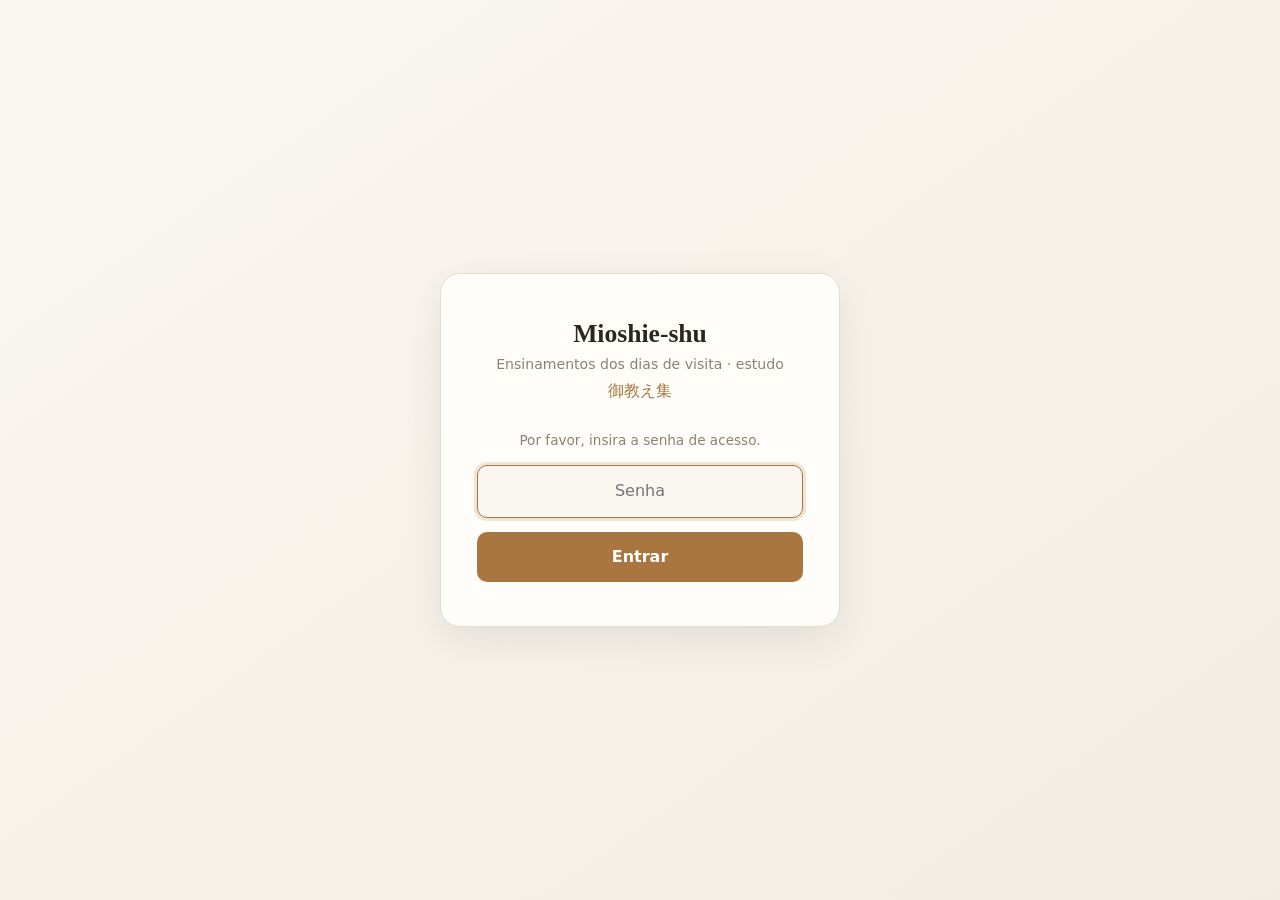
==== artigo.html @ a9a185d0 "Site de estudo do Mioshie-shu (1951–1954) Os 33 volumes organizados para leitura em sequência, por a" ====
<!doctype html>
<html lang="pt-BR">
<head>
<meta charset="utf-8">
<script>try{if(sessionStorage.getItem('mioshie_shu_auth')!=='925933144f0b01b062954b29d2dc665c63d5e15083d31d30e35536859bc1f787')location.replace('login.html?redirect='+encodeURIComponent(location.pathname.split('/').pop()+location.search+location.hash))}catch(e){location.replace('login.html')}</script>
<meta name="viewport" content="width=device-width, initial-scale=1">
<title>Artigo · Mioshie-shu</title>
<link rel="stylesheet" href="css/style.css">
</head>
<body>
<main>
  <p class="small"><a href="artigos.html">‹ Todos os artigos lidos</a></p>
  <div id="artigo"><div class="carregando">Carregando…</div></div>
</main>
<script src="js/common.js"></script>
<script>
MS.cabecalho('artigos.html');
(async () => {
  const id = new URLSearchParams(location.search).get('id');
  const idx = await MS.index();
  if (!idx.artigo[id]) { document.getElementById('artigo').innerHTML = '<p>Artigo não encontrado.</p>'; return; }
  const a = await MS.artigo(id);
  document.title = `${a.titulo || a.titulo_ja} · Mioshie-shu`;
  const lidos = idx.artigo[id].lidos.map(i => idx.porId[i]);
  const el = document.getElementById('artigo');
  el.innerHTML = `<h1>${MS.esc(a.titulo || a.titulo_ja)}</h1>
    ${a.titulo && a.titulo_ja ? `<p class="muted" style="font-family:var(--jp);margin-top:-6px">${MS.esc(a.titulo_ja)}</p>` : ''}
    <div class="artigo-pagina">
      <div>${MS.htmlArtigo(a, { artigo: {} })}</div>
      <aside>
        <div class="painel">
          <h3 style="margin-top:0">Lido e comentado em</h3>
          ${lidos.length ? `<ul class="lidos" style="padding-left:18px">${lidos.map(t => `<li><a href="${MS.link(t)}">${MS.dataExtenso(t.d)}</a><br><span class="muted small">vol. ${t.v} · ${MS.esc(t.t)}</span></li>`).join('')}</ul>
            <a class="small" href="explorar.html?ids=${lidos.map(t => t.id).join(',')}&rotulo=${encodeURIComponent('Comentários sobre “' + (a.titulo || a.titulo_ja) + '”')}&modo=ler">Ler todos os comentários em sequência ›</a>`
          : '<p class="muted small">Nenhum trecho ligado a este artigo.</p>'}
        </div>
      </aside>
    </div>`;
  MS.ligarIdioma(el);
})();
</script>
</body>
</html>
---- css/style.css ----
:root {
  --bg: #faf7f1;
  --bg-2: #f2ede3;
  --card: #fffdf9;
  --ink: #2a2622;
  --ink-2: #5d554c;
  --ink-3: #8b8174;
  --line: #e4dccd;
  --accent: #6b4f2a;
  --accent-2: #a8763e;
  --accent-soft: #f1e6d3;
  --link: #7a4d16;
  --mark: #fbe7a1;
  --g-saude: #2f7d6d;
  --g-espiritual: #6a4c93;
  --g-obra: #b0662b;
  --g-mundo: #3b6aa0;
  --heat: 168, 118, 62;
  --shadow: 0 1px 2px rgba(60, 40, 10, .06), 0 4px 16px rgba(60, 40, 10, .05);
  --serif: "Iowan Old Style", "Palatino Linotype", Palatino, Georgia, "Noto Serif JP", serif;
  --sans: system-ui, -apple-system, "Segoe UI", Roboto, "Noto Sans JP", sans-serif;
  --jp: "Noto Serif JP", "Yu Mincho", "Hiragino Mincho ProN", serif;
  color-scheme: light;
}
@media (prefers-color-scheme: dark) {
  :root:not([data-theme="light"]) {
    --bg: #1b1916; --bg-2: #24211d; --card: #221f1b; --ink: #ece5d8; --ink-2: #bfb5a5; --ink-3: #8f8676;
    --line: #3a352e; --accent: #d9b27c; --accent-2: #e0a860; --accent-soft: #3a2f22; --link: #e6bd83;
    --mark: #6b5415; --g-saude: #62b8a5; --g-espiritual: #b095d8; --g-obra: #e59b5c; --g-mundo: #7fa8d8;
    --heat: 224, 168, 96; --shadow: 0 1px 2px rgba(0, 0, 0, .3); color-scheme: dark;
  }
}
:root[data-theme="dark"] {
  --bg: #1b1916; --bg-2: #24211d; --card: #221f1b; --ink: #ece5d8; --ink-2: #bfb5a5; --ink-3: #8f8676;
  --line: #3a352e; --accent: #d9b27c; --accent-2: #e0a860; --accent-soft: #3a2f22; --link: #e6bd83;
  --mark: #6b5415; --g-saude: #62b8a5; --g-espiritual: #b095d8; --g-obra: #e59b5c; --g-mundo: #7fa8d8;
  --heat: 224, 168, 96; --shadow: 0 1px 2px rgba(0, 0, 0, .3); color-scheme: dark;
}

* { box-sizing: border-box; }
html { -webkit-text-size-adjust: 100%; }
body { margin: 0; background: var(--bg); color: var(--ink); font: 16px/1.55 var(--sans); }
a { color: var(--link); text-decoration: none; }
a:hover { text-decoration: underline; }
button, input, select { font: inherit; color: inherit; }
mark { background: var(--mark); color: inherit; border-radius: 2px; padding: 0 1px; }
.muted { color: var(--ink-3); }
.small { font-size: .85rem; }
[hidden] { display: none !important; }

/* ---------- cabeçalho ---------- */
.topo { position: sticky; top: 0; z-index: 20; background: color-mix(in srgb, var(--bg) 92%, transparent);
  backdrop-filter: blur(8px); border-bottom: 1px solid var(--line); }
.topo-in { max-width: 1180px; margin: 0 auto; padding: 10px 16px; display: flex; align-items: center; gap: 18px; }
.marca { font-family: var(--serif); font-size: 1.2rem; color: var(--ink); white-space: nowrap; }
.marca b { color: var(--accent); font-weight: 600; }
.nav { display: flex; gap: 4px; flex-wrap: wrap; flex: 1; }
.nav a { padding: 6px 10px; border-radius: 8px; color: var(--ink-2); font-size: .93rem; }
.nav a:hover { background: var(--bg-2); text-decoration: none; }
.nav a.ativo { background: var(--accent-soft); color: var(--accent); }
.tema-btn { border: 1px solid var(--line); background: var(--card); border-radius: 8px; padding: 5px 9px; cursor: pointer; }
.menu-btn { display: none; border: 1px solid var(--line); background: var(--card); border-radius: 8px; padding: 5px 10px; }
@media (max-width: 760px) {
  .menu-btn { display: block; }
  .topo-in { flex-wrap: wrap; }
  .nav { display: none; order: 3; flex-basis: 100%; }
  .nav.aberto { display: flex; }
  .marca { flex: 1; }
}

main { max-width: 1180px; margin: 0 auto; padding: 24px 16px 80px; }
h1, h2, h3 { font-family: var(--serif); font-weight: 600; line-height: 1.25; }
h1 { font-size: 1.9rem; margin: .2em 0 .4em; }
h2 { font-size: 1.35rem; margin: 1.6em 0 .6em; }

/* ---------- início ---------- */
.hero { padding: 28px 0 8px; }
.hero p { max-width: 720px; color: var(--ink-2); font-size: 1.05rem; }
.numeros { display: flex; gap: 28px; flex-wrap: wrap; margin: 18px 0 8px; }
.numeros div { font-family: var(--serif); font-size: 1.8rem; color: var(--accent); }
.numeros span { display: block; font: .8rem var(--sans); color: var(--ink-3); text-transform: uppercase; letter-spacing: .06em; }
.modos { display: grid; grid-template-columns: repeat(auto-fill, minmax(230px, 1fr)); gap: 14px; margin: 18px 0; }
.modo { background: var(--card); border: 1px solid var(--line); border-radius: 14px; padding: 18px; box-shadow: var(--shadow);
  color: var(--ink); display: block; transition: transform .12s; }
.modo:hover { text-decoration: none; transform: translateY(-2px); border-color: var(--accent-2); }
.modo h3 { margin: 0 0 6px; font-size: 1.12rem; }
.modo p { margin: 0; color: var(--ink-2); font-size: .92rem; }
.modo .ico { font-size: 1.4rem; margin-bottom: 6px; }
.grupo-temas { margin-bottom: 18px; }
.grupo-temas h3 { font: 600 .8rem var(--sans); text-transform: uppercase; letter-spacing: .08em; margin: 0 0 8px; }
.lista-temas { display: grid; grid-template-columns: repeat(auto-fill, minmax(250px, 1fr)); gap: 8px; }
.tema-card { display: flex; justify-content: space-between; align-items: center; gap: 10px; background: var(--card);
  border: 1px solid var(--line); border-left: 4px solid var(--cor, var(--accent)); border-radius: 10px; padding: 10px 12px; color: var(--ink); }
.tema-card:hover { text-decoration: none; background: var(--bg-2); }
.tema-card small { color: var(--ink-3); }
.formatos-grid { display: grid; grid-template-columns: repeat(auto-fill, minmax(260px, 1fr)); gap: 10px; }

/* ---------- chips ---------- */
.chip { display: inline-flex; align-items: center; gap: 4px; font-size: .78rem; padding: 2px 9px; border-radius: 999px;
  background: color-mix(in srgb, var(--cor, var(--accent)) 12%, transparent); color: var(--cor, var(--accent));
  border: 1px solid color-mix(in srgb, var(--cor, var(--accent)) 30%, transparent); white-space: nowrap; }
a.chip:hover { text-decoration: none; background: color-mix(in srgb, var(--cor, var(--accent)) 22%, transparent); }
.chip.fmt { --cor: var(--ink-2); }
.chip.kw { --cor: var(--ink-3); }
.chip.x { cursor: pointer; }
.chips { display: flex; flex-wrap: wrap; gap: 5px; }
.g-saude { --cor: var(--g-saude); } .g-espiritual { --cor: var(--g-espiritual); }
.g-obra { --cor: var(--g-obra); } .g-mundo { --cor: var(--g-mundo); }

/* ---------- explorar ---------- */
.explorar { display: grid; grid-template-columns: 270px 1fr; gap: 24px; align-items: start; }
.filtros { position: sticky; top: 70px; max-height: calc(100vh - 90px); overflow: auto; background: var(--card);
  border: 1px solid var(--line); border-radius: 14px; padding: 14px; }
.filtros h4 { font: 600 .75rem var(--sans); text-transform: uppercase; letter-spacing: .08em; color: var(--ink-3); margin: 14px 0 6px; }
.filtros h4:first-child { margin-top: 0; }
.filtros label { display: flex; align-items: center; gap: 7px; font-size: .9rem; padding: 2px 0; cursor: pointer; }
.filtros label .n { margin-left: auto; color: var(--ink-3); font-size: .78rem; }
.filtros select { width: 100%; padding: 6px; border-radius: 8px; border: 1px solid var(--line); background: var(--bg); }
.busca { display: flex; gap: 8px; margin-bottom: 12px; }
.busca input { flex: 1; padding: 11px 14px; border: 1px solid var(--line); border-radius: 12px; background: var(--card); font-size: 1.02rem; }
.busca input:focus { outline: 2px solid var(--accent-2); outline-offset: 1px; }
.barra-res { display: flex; align-items: center; gap: 10px; flex-wrap: wrap; margin: 8px 0 14px; }
.barra-res .conta { font-weight: 600; }
.barra-res select { padding: 5px 8px; border-radius: 8px; border: 1px solid var(--line); background: var(--card); }
.seg { display: inline-flex; border: 1px solid var(--line); border-radius: 10px; overflow: hidden; margin-left: auto; }
.seg button { border: 0; background: var(--card); padding: 6px 12px; cursor: pointer; font-size: .88rem; }
.seg button.on { background: var(--accent-soft); color: var(--accent); }
.filtros-btn { display: none; }
@media (max-width: 860px) {
  .explorar { grid-template-columns: 1fr; }
  .filtros { position: static; max-height: none; display: none; }
  .filtros.aberto { display: block; }
  .filtros-btn { display: inline-block; border: 1px solid var(--line); background: var(--card); border-radius: 10px; padding: 6px 12px; }
}
.res { background: var(--card); border: 1px solid var(--line); border-radius: 12px; padding: 13px 15px; margin-bottom: 10px; }
.res .meta { display: flex; gap: 8px; align-items: center; flex-wrap: wrap; font-size: .82rem; color: var(--ink-3); margin-bottom: 4px; }
.res h3 { margin: 0 0 4px; font-size: 1.05rem; }
.res h3 a { color: var(--ink); }
.res .trecho-txt { font-family: var(--serif); color: var(--ink-2); font-size: .95rem; margin: 4px 0 8px; }
.mini-linha { display: flex; align-items: flex-end; gap: 2px; height: 46px; margin: 4px 0 2px; }
.mini-linha i { flex: 1; background: rgb(var(--heat)); border-radius: 2px 2px 0 0; min-height: 1px; opacity: .85; }
.mini-eixo { display: flex; justify-content: space-between; font-size: .7rem; color: var(--ink-3); }
.painel { background: var(--card); border: 1px solid var(--line); border-radius: 12px; padding: 12px 15px; margin-bottom: 14px; }
.mais { display: block; margin: 16px auto; border: 1px solid var(--line); background: var(--card); padding: 9px 18px; border-radius: 10px; cursor: pointer; }

/* ---------- leitura ---------- */
.leitura { display: grid; grid-template-columns: 250px minmax(0, 1fr); gap: 32px; align-items: start; }
.indice-vol { position: sticky; top: 70px; max-height: calc(100vh - 90px); overflow: auto; font-size: .88rem; }
.indice-vol .vols { display: flex; gap: 6px; margin-bottom: 10px; align-items: center; }
.indice-vol .vols select { flex: 1; padding: 5px; border-radius: 8px; border: 1px solid var(--line); background: var(--card); }
.indice-vol .dia { font-weight: 600; color: var(--ink-2); margin: 12px 0 4px; }
.indice-vol a { display: block; color: var(--ink-3); padding: 2px 0 2px 8px; border-left: 2px solid transparent; line-height: 1.35; }
.indice-vol a.atual { color: var(--accent); border-left-color: var(--accent); }
@media (max-width: 860px) {
  .leitura { grid-template-columns: 1fr; }
  .indice-vol { position: static; max-height: 260px; border: 1px solid var(--line); border-radius: 12px; padding: 10px; background: var(--card); }
}
.texto { max-width: 720px; font-family: var(--serif); font-size: 1.1rem; line-height: 1.75; }
.cab-vol { font-family: var(--sans); color: var(--ink-3); font-size: .9rem; }
.dia-sep { font-family: var(--serif); font-size: 1.35rem; color: var(--accent); margin: 2.2em 0 .6em; padding-bottom: 6px;
  border-bottom: 1px solid var(--line); scroll-margin-top: 80px; }
.dia-sep small { font: .85rem var(--sans); color: var(--ink-3); margin-left: 8px; }
.trecho { scroll-margin-top: 80px; padding: 2px 0 10px; border-radius: 8px; }
.trecho.foco { background: color-mix(in srgb, var(--accent-soft) 60%, transparent); box-shadow: 0 0 0 10px color-mix(in srgb, var(--accent-soft) 60%, transparent); }
.marcador { font-family: var(--sans); display: flex; align-items: baseline; gap: 8px; flex-wrap: wrap; margin: 1.4em 0 .3em; }
.marcador .tit { font-size: .92rem; font-weight: 600; color: var(--ink-2); }
.marcador .tit::before { content: "§ "; color: var(--ink-3); }
.marcador .edit { font-size: .7rem; color: var(--ink-3); border: 1px dashed var(--line); border-radius: 6px; padding: 0 5px; }
.trecho p { margin: 0 0 .9em; }
.trecho p.q, .trecho p.a, .trecho p.label { font: 600 .82rem var(--sans); text-transform: uppercase; letter-spacing: .06em; margin: 1.1em 0 .3em; }
.trecho p.q { color: var(--g-mundo); }
.trecho p.a { color: var(--g-saude); }
.trecho p.label { color: var(--ink-3); }
.trecho .bloco-q { border-left: 3px solid color-mix(in srgb, var(--g-mundo) 40%, transparent); padding-left: 14px; color: var(--ink-2); font-size: 1.02rem; }
.ref { font-family: var(--sans); font-size: .92rem; background: var(--accent-soft); border-radius: 10px; padding: 9px 12px; margin: .6em 0 1em; }
.ref button { margin-left: 6px; border: 1px solid var(--accent-2); background: var(--card); color: var(--accent); border-radius: 8px; padding: 2px 10px; cursor: pointer; font-size: .85rem; }
.ref button:hover { background: var(--accent-2); color: #fff; }
.rodape-trecho { font-family: var(--sans); display: flex; flex-wrap: wrap; gap: 6px; align-items: center; font-size: .82rem; color: var(--ink-3); margin-top: .2em; }
.rodape-trecho .data-orig { margin-right: 4px; }
details.rel { font-family: var(--sans); font-size: .88rem; margin: 6px 0 4px; }
details.rel summary { cursor: pointer; color: var(--ink-3); }
details.rel ul { margin: 6px 0; padding-left: 18px; }
details.rel li { margin: 3px 0; }
.nav-vol { display: flex; justify-content: space-between; margin-top: 40px; font-family: var(--sans); }
.aviso { font: .82rem var(--sans); color: #9a5b12; background: color-mix(in srgb, #f0b35a 16%, transparent); border-radius: 8px; padding: 3px 8px; }

/* ---------- gaveta de artigo ---------- */
.gaveta { position: fixed; inset: 0 0 0 auto; width: min(640px, 100vw); background: var(--card); border-left: 1px solid var(--line);
  box-shadow: -8px 0 30px rgba(0, 0, 0, .15); z-index: 50; transform: translateX(100%); transition: transform .2s; display: flex; flex-direction: column; }
.gaveta.aberta { transform: none; }
.gaveta header { display: flex; align-items: center; gap: 8px; padding: 12px 16px; border-bottom: 1px solid var(--line); }
.gaveta header h3 { margin: 0; flex: 1; font-size: 1.05rem; }
.gaveta .corpo { overflow: auto; padding: 16px 20px 40px; }
.fechar { border: 0; background: none; font-size: 1.4rem; cursor: pointer; color: var(--ink-3); }
.fundo { position: fixed; inset: 0; background: rgba(0, 0, 0, .25); z-index: 40; }
.artigo-txt { font-family: var(--serif); font-size: 1.05rem; line-height: 1.75; }
.artigo-txt.jp { font-family: var(--jp); line-height: 1.95; }
.artigo-txt p { margin: 0 0 .9em; }
.lang { display: inline-flex; border: 1px solid var(--line); border-radius: 8px; overflow: hidden; }
.lang button { border: 0; background: var(--card); padding: 3px 10px; cursor: pointer; font-size: .85rem; }
.lang button.on { background: var(--accent-soft); color: var(--accent); }
.complemento { border-top: 1px dashed var(--line); margin-top: 1.4em; padding-top: 1em; }
.complemento h4 { font-family: var(--serif); margin: 0 0 .6em; }

/* ---------- mapa (visão macro) ---------- */
.mapa-wrap { overflow-x: auto; background: var(--card); border: 1px solid var(--line); border-radius: 14px; padding: 14px; }
table.mapa { border-collapse: separate; border-spacing: 2px; font-size: .78rem; }
table.mapa th { font-weight: 500; color: var(--ink-3); white-space: nowrap; }
table.mapa thead th { writing-mode: vertical-rl; transform: rotate(180deg); height: 58px; text-align: left; padding: 2px 0; }
table.mapa tbody th { text-align: right; padding-right: 8px; color: var(--ink-2); position: sticky; left: 0; background: var(--card); }
table.mapa tbody th a { color: inherit; }
table.mapa td { width: 22px; height: 22px; min-width: 22px; border-radius: 4px; text-align: center; cursor: pointer;
  background: rgba(var(--heat), var(--a, 0)); color: transparent; }
table.mapa td.zero { background: var(--bg-2); cursor: default; }
table.mapa td:not(.zero):hover { outline: 2px solid var(--accent); color: var(--ink); }
table.mapa td.total { background: none; color: var(--ink-3); cursor: default; width: auto; padding: 0 6px; }
table.mapa .ano-ini { border-left: 2px solid var(--line); }
.legenda { display: flex; align-items: center; gap: 6px; font-size: .8rem; color: var(--ink-3); margin: 10px 0 0; }
.legenda i { width: 18px; height: 12px; border-radius: 3px; background: rgba(var(--heat), var(--a)); display: inline-block; }
.dica { position: fixed; pointer-events: none; background: var(--ink); color: var(--bg); padding: 6px 9px; border-radius: 8px; font-size: .8rem; z-index: 60; max-width: 260px; }

/* ---------- calendário ---------- */
.anos { display: grid; gap: 22px; }
.meses { display: grid; grid-template-columns: repeat(auto-fill, minmax(230px, 1fr)); gap: 12px; }
.mes { background: var(--card); border: 1px solid var(--line); border-radius: 12px; padding: 10px 12px; }
.mes h4 { margin: 0 0 6px; font-family: var(--serif); font-weight: 600; display: flex; justify-content: space-between; }
.mes h4 small { font: .78rem var(--sans); color: var(--ink-3); }
.dias { display: grid; grid-template-columns: repeat(7, 1fr); gap: 3px; font-size: .78rem; text-align: center; }
.dias span { padding: 4px 0; color: var(--ink-3); opacity: .45; }
.dias a { padding: 4px 0; border-radius: 6px; background: rgba(var(--heat), var(--a)); color: var(--ink); font-weight: 600; }
.dias a:hover { outline: 2px solid var(--accent); text-decoration: none; }

/* ---------- glossário / artigos ---------- */
.gloss { display: grid; grid-template-columns: repeat(auto-fill, minmax(300px, 1fr)); gap: 10px; }
.gloss .item { background: var(--card); border: 1px solid var(--line); border-radius: 12px; padding: 12px 14px; }
.gloss .item h3 { margin: 0 0 4px; font-size: 1.05rem; display: flex; justify-content: space-between; gap: 8px; }
.gloss .item p { margin: 0 0 6px; color: var(--ink-2); font-size: .92rem; }
.filtro-simples { padding: 9px 12px; border: 1px solid var(--line); border-radius: 10px; background: var(--card); width: min(420px, 100%); margin-bottom: 14px; }
.lista-artigos .res h3 small { font-weight: 400; color: var(--ink-3); font-family: var(--jp); margin-left: 6px; }
.artigo-pagina { display: grid; grid-template-columns: minmax(0, 1fr) 280px; gap: 32px; }
@media (max-width: 860px) { .artigo-pagina { grid-template-columns: 1fr; } }
.lidos { font-size: .9rem; }
.lidos li { margin: 6px 0; }
.carregando { color: var(--ink-3); padding: 30px 0; text-align: center; }
.rodape-site { text-align: center; color: var(--ink-3); font-size: .8rem; padding: 30px 16px; border-top: 1px solid var(--line); }
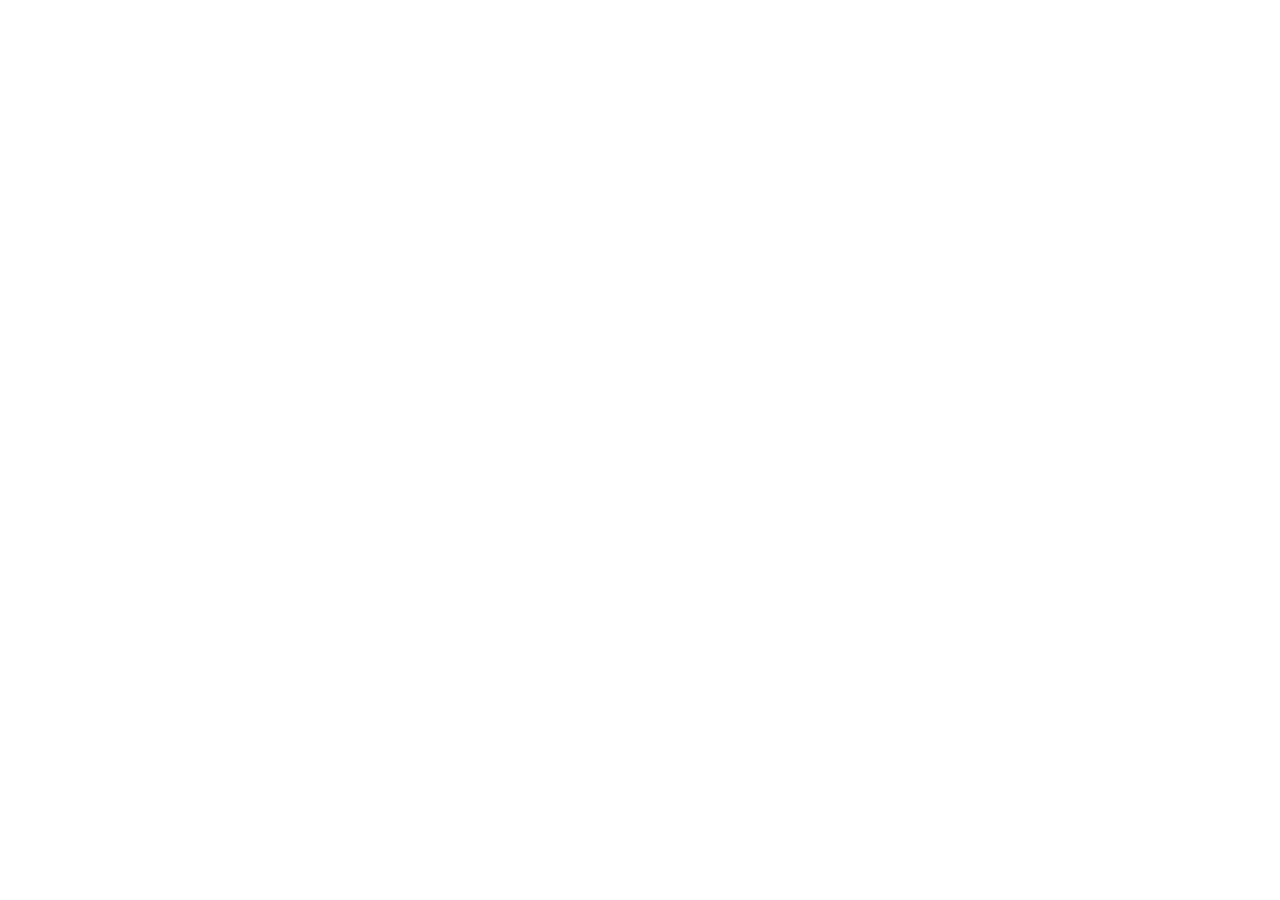
==== commit d92431f7: "Redireciona para HTTPS fora do localhost O login usa crypto.subtle, que o navegador só libera em con" ====
--- a/artigo.html
+++ b/artigo.html
@@ -2,7 +2,7 @@
 <html lang="pt-BR">
 <head>
 <meta charset="utf-8">
-<script>try{if(sessionStorage.getItem('mioshie_shu_auth')!=='925933144f0b01b062954b29d2dc665c63d5e15083d31d30e35536859bc1f787')location.replace('login.html?redirect='+encodeURIComponent(location.pathname.split('/').pop()+location.search+location.hash))}catch(e){location.replace('login.html')}</script>
+<script>if(location.protocol==='http:'&&!/^(localhost|127\.|\[::1\])/.test(location.hostname))location.replace('https:'+location.href.slice(5));try{if(sessionStorage.getItem('mioshie_shu_auth')!=='925933144f0b01b062954b29d2dc665c63d5e15083d31d30e35536859bc1f787')location.replace('login.html?redirect='+encodeURIComponent(location.pathname.split('/').pop()+location.search+location.hash))}catch(e){location.replace('login.html')}</script>
 <meta name="viewport" content="width=device-width, initial-scale=1">
 <title>Artigo · Mioshie-shu</title>
 <link rel="stylesheet" href="css/style.css">
